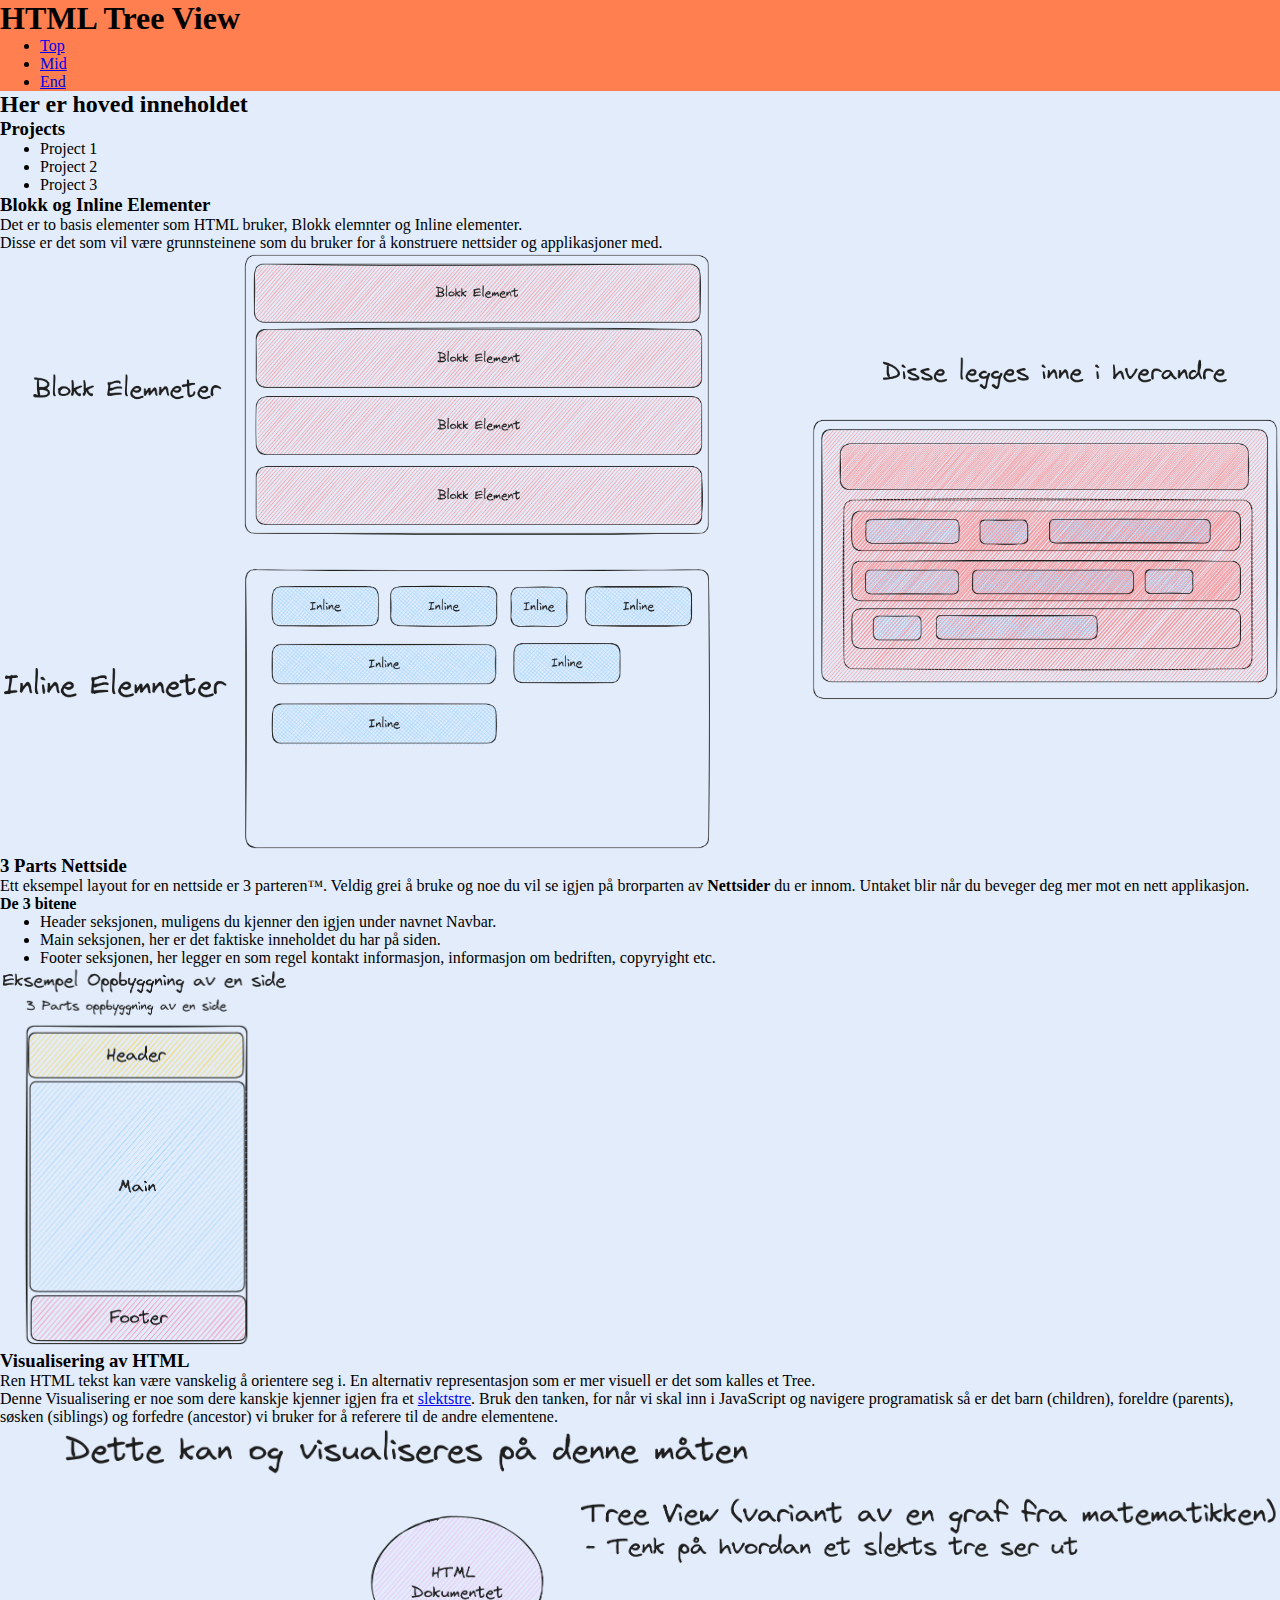
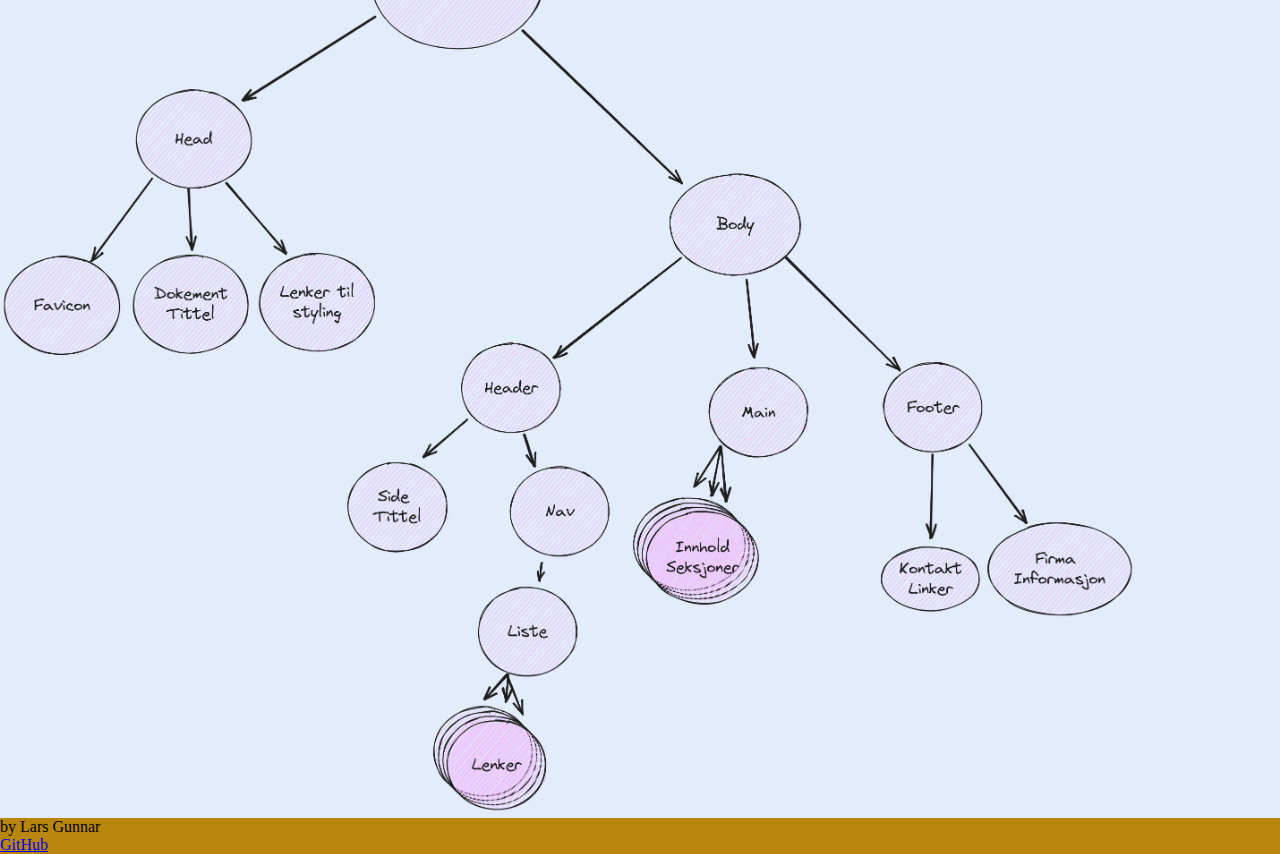
==== html-tree-view/index.html @ 1b1d0c6a "inital commit" ====
<!DOCTYPE html>
<html lang="en">
  <head>
    <meta charset="UTF-8" />
    <meta name="viewport" content="width=device-width, initial-scale=1.0" />
    <title>HTML Tree View</title>
    <link rel="shortcut icon" href="favicon.svg" type="image/svg" />
    <link rel="stylesheet" href="style.css" />
  </head>

  <body>
    <header class="navbar">
      <h1>HTML Tree View</h1>

      <nav>
        <ul>
          <li>
            <a href="#top">Top</a>
          </li>
          <li>
            <a href="#mid">Mid</a>
          </li>
          <li>
            <a href="#end">End</a>
          </li>
        </ul>
      </nav>
    </header>

    <main class="main" id="top">
      <h2>Her er hoved inneholdet</h2>

      <section id="mid">
        <h3>Projects</h3>
        <ul>
          <li>Project 1</li>
          <li>Project 2</li>
          <li>Project 3</li>
        </ul>
      </section>

      <section>
        <h3>Blokk og Inline Elementer</h3>
        <p>
          Det er to basis elementer som HTML bruker, Blokk elemnter og Inline
          elementer.
        </p>
        <p>
          Disse er det som vil være grunnsteinene som du bruker for å konstruere
          nettsider og applikasjoner med.
        </p>
        <img src="../assets/blokk-inline-elementer-no-background.png" alt="" />
      </section>

      <section>
        <h3>3 Parts Nettside</h3>
        <p>
          Ett eksempel layout for en nettside er 3 parteren&trade;. Veldig grei
          å bruke og noe du vil se igjen på brorparten av <b>Nettsider</b> du er
          innom. Untaket blir når du beveger deg mer mot en nett applikasjon.
        </p>

        <h4>De 3 bitene</h4>
        <ul>
          <li>
            Header seksjonen, muligens du kjenner den igjen under navnet Navbar.
          </li>
          <li>
            Main seksjonen, her er det faktiske inneholdet du har på siden.
          </li>
          <li>
            Footer seksjonen, her legger en som regel kontakt informasjon,
            informasjon om bedriften, copyryight etc.
          </li>
        </ul>

        <img
          style="width: 18rem"
          src="../assets/3-parts-layout-no-background.png"
          alt=""
        />
      </section>

      <section>
        <h3>Visualisering av HTML</h3>
        <p>
          Ren HTML tekst kan være vanskelig å orientere seg i. En alternativ
          representasjon som er mer visuell er det som kalles et Tree.
        </p>

        <p>
          Denne Visualisering er noe som dere kanskje kjenner igjen fra et
          <a target="_blank" href="https://en.wikipedia.org/wiki/Family_tree"
            >slektstre</a
          >. Bruk den tanken, for når vi skal inn i JavaScript og navigere
          programatisk så er det barn (children), foreldre (parents), søsken
          (siblings) og forfedre (ancestor) vi bruker for å referere til de
          andre elementene.
        </p>

        <img src="../assets/tree-view-no-background.png" alt="" />
      </section>
    </main>

    <footer class="footer" id="end">
      <p>by Lars Gunnar</p>
      <a href="https://github.com/larsgjobloop">GitHub</a>
    </footer>
  </body>
</html>
---- html-tree-view/style.css ----
* {
  margin: 0px;
}

body {
  display: flex;
  flex-direction: column;
  min-height: 100vh;
}

img {
  width: 100%;
}

.navbar {
  background-color: coral;
}

.main {
  flex-grow: 1;
  background-color: rgb(226, 236, 250);
}

.footer {
  background-color: darkgoldenrod;
}
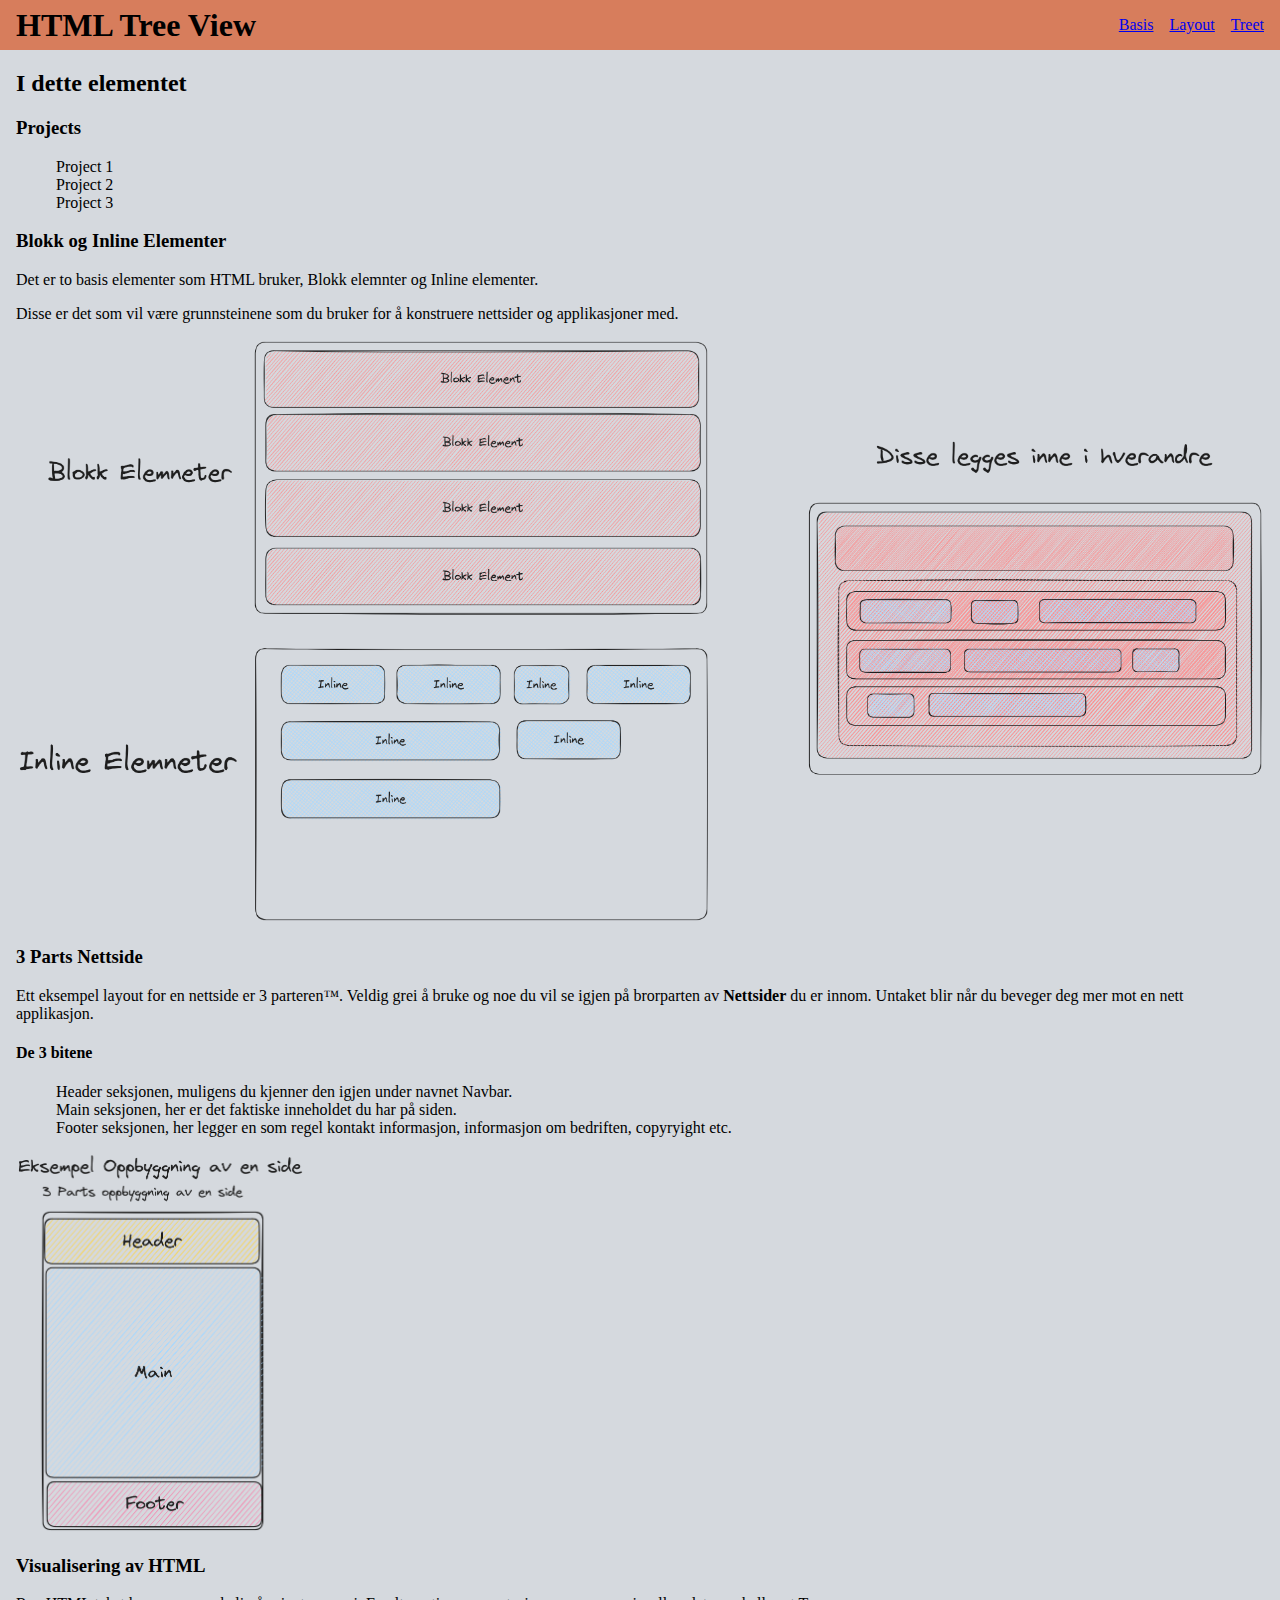
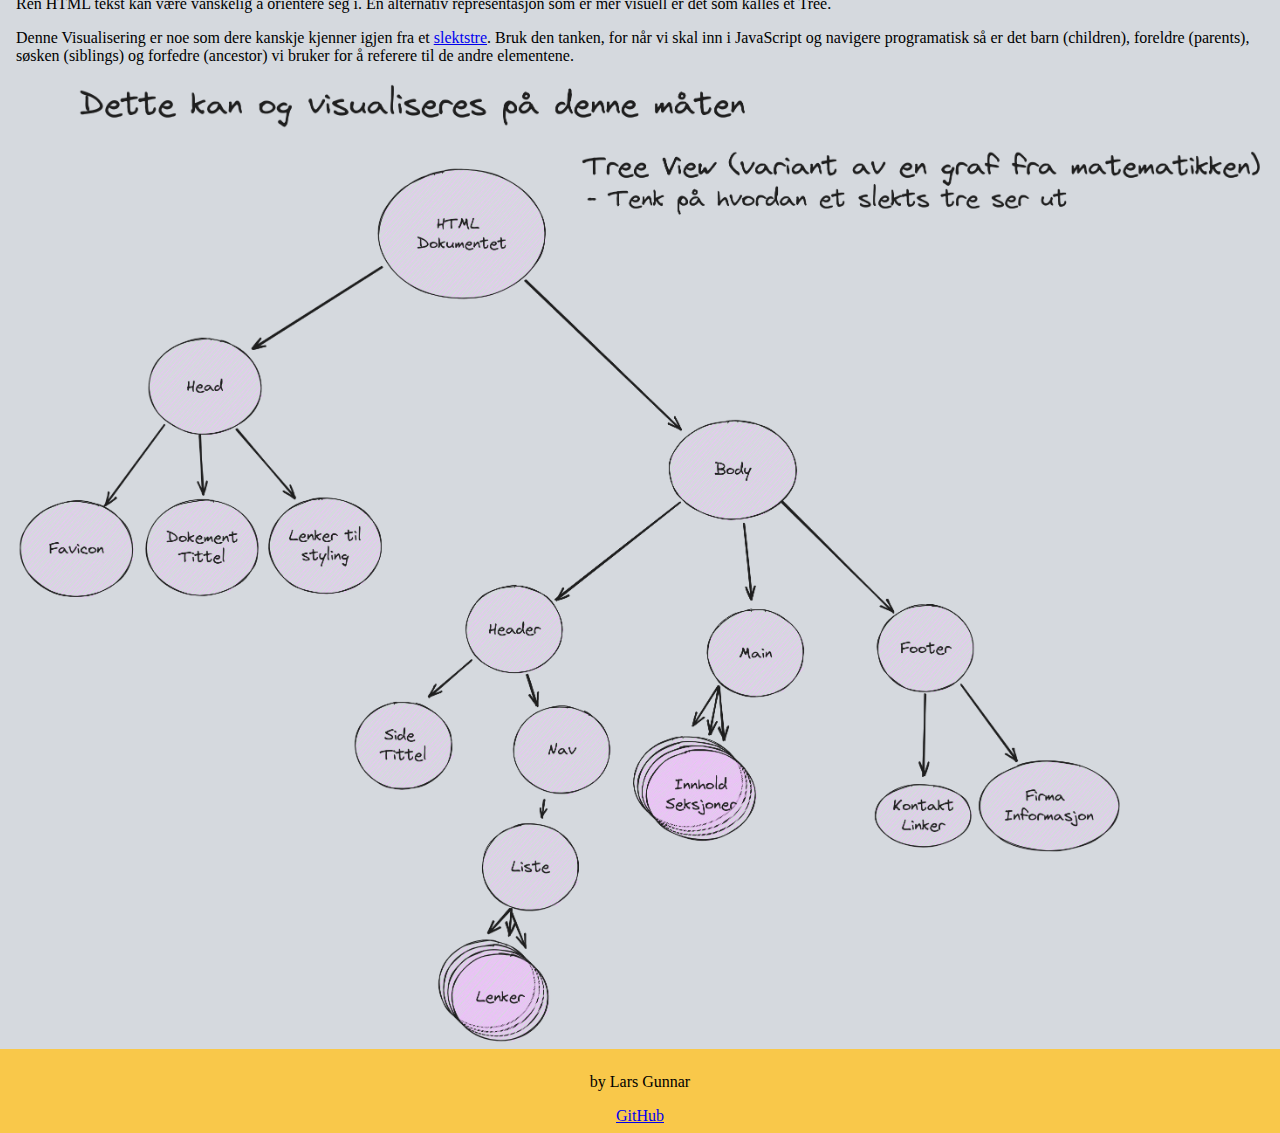
==== commit 94d67f89: "fix interpage links" ====
--- a/html-tree-view/index.html
+++ b/html-tree-view/index.html
@@ -15,22 +15,22 @@
       <nav>
         <ul>
           <li>
-            <a href="#top">Top</a>
+            <a href="#basic">Basis</a>
           </li>
           <li>
-            <a href="#mid">Mid</a>
+            <a href="#layout">Layout</a>
           </li>
           <li>
-            <a href="#end">End</a>
+            <a href="#tree">Treet</a>
           </li>
         </ul>
       </nav>
     </header>
 
-    <main class="main" id="top">
-      <h2>Her er hoved inneholdet</h2>
+    <main class="main">
+      <h2>I dette elementet</h2>
 
-      <section id="mid">
+      <section>
         <h3>Projects</h3>
         <ul>
           <li>Project 1</li>
@@ -39,7 +39,7 @@
         </ul>
       </section>
 
-      <section>
+      <section id="basic">
         <h3>Blokk og Inline Elementer</h3>
         <p>
           Det er to basis elementer som HTML bruker, Blokk elemnter og Inline
@@ -52,7 +52,7 @@
         <img src="../assets/blokk-inline-elementer-no-background.png" alt="" />
       </section>
 
-      <section>
+      <section id="layout">
         <h3>3 Parts Nettside</h3>
         <p>
           Ett eksempel layout for en nettside er 3 parteren&trade;. Veldig grei
@@ -81,7 +81,7 @@
         />
       </section>
 
-      <section>
+      <section id="tree">
         <h3>Visualisering av HTML</h3>
         <p>
           Ren HTML tekst kan være vanskelig å orientere seg i. En alternativ
--- a/html-tree-view/style.css
+++ b/html-tree-view/style.css
@@ -1,26 +1,68 @@
-* {
+body {
+  /* her overskriver vi body elementets default margin */
   margin: 0px;
 }
 
+img {
+  /*
+   * Bilder har en bredde som tilsvarer oppløsning på bildet.
+   * Her setter vi den til bredden på foreldre kontaineren
+   */
+  width: 100%;
+}
+
+li {
+  /* Liste elementer (items) har en default markør
+   * Her fjerner vi den
+   */
+  list-style-type: none;
+}
+
+/* De tre påfølgendes selectorene brukes for den overordnede layouten */
 body {
   display: flex;
   flex-direction: column;
   min-height: 100vh;
 }
-
-img {
-  width: 100%;
+main {
+  flex-grow: 1;
+}
+body > * {
+  /* Bruker denne for å sett konsis padding på alle direkte barn av body elementet */
+  padding-left: 1rem;
+  padding-right: 1rem;
 }
 
+/* Litt mer individuell styling */
 .navbar {
-  background-color: coral;
+  /* Layout */
+  display: flex;
+  justify-content: space-between;
+  align-items: center;
+
+  background-color: rgb(215, 125, 92);
+}
+.navbar > h1 {
+  margin: 0px;
+}
+.navbar > nav > ul {
+  /* Layout */
+  display: flex;
+  gap: 1rem;
 }
 
 .main {
-  flex-grow: 1;
-  background-color: rgb(226, 236, 250);
+  background-color: rgb(213, 217, 222);
 }
 
 .footer {
-  background-color: darkgoldenrod;
+  /* Layout */
+  display: flex;
+  flex-direction: column;
+  align-items: center;
+
+  padding-top: 0.5rem;
+  padding-bottom: 0.5rem;
+
+  background-color: rgb(249, 200, 74);
 }
